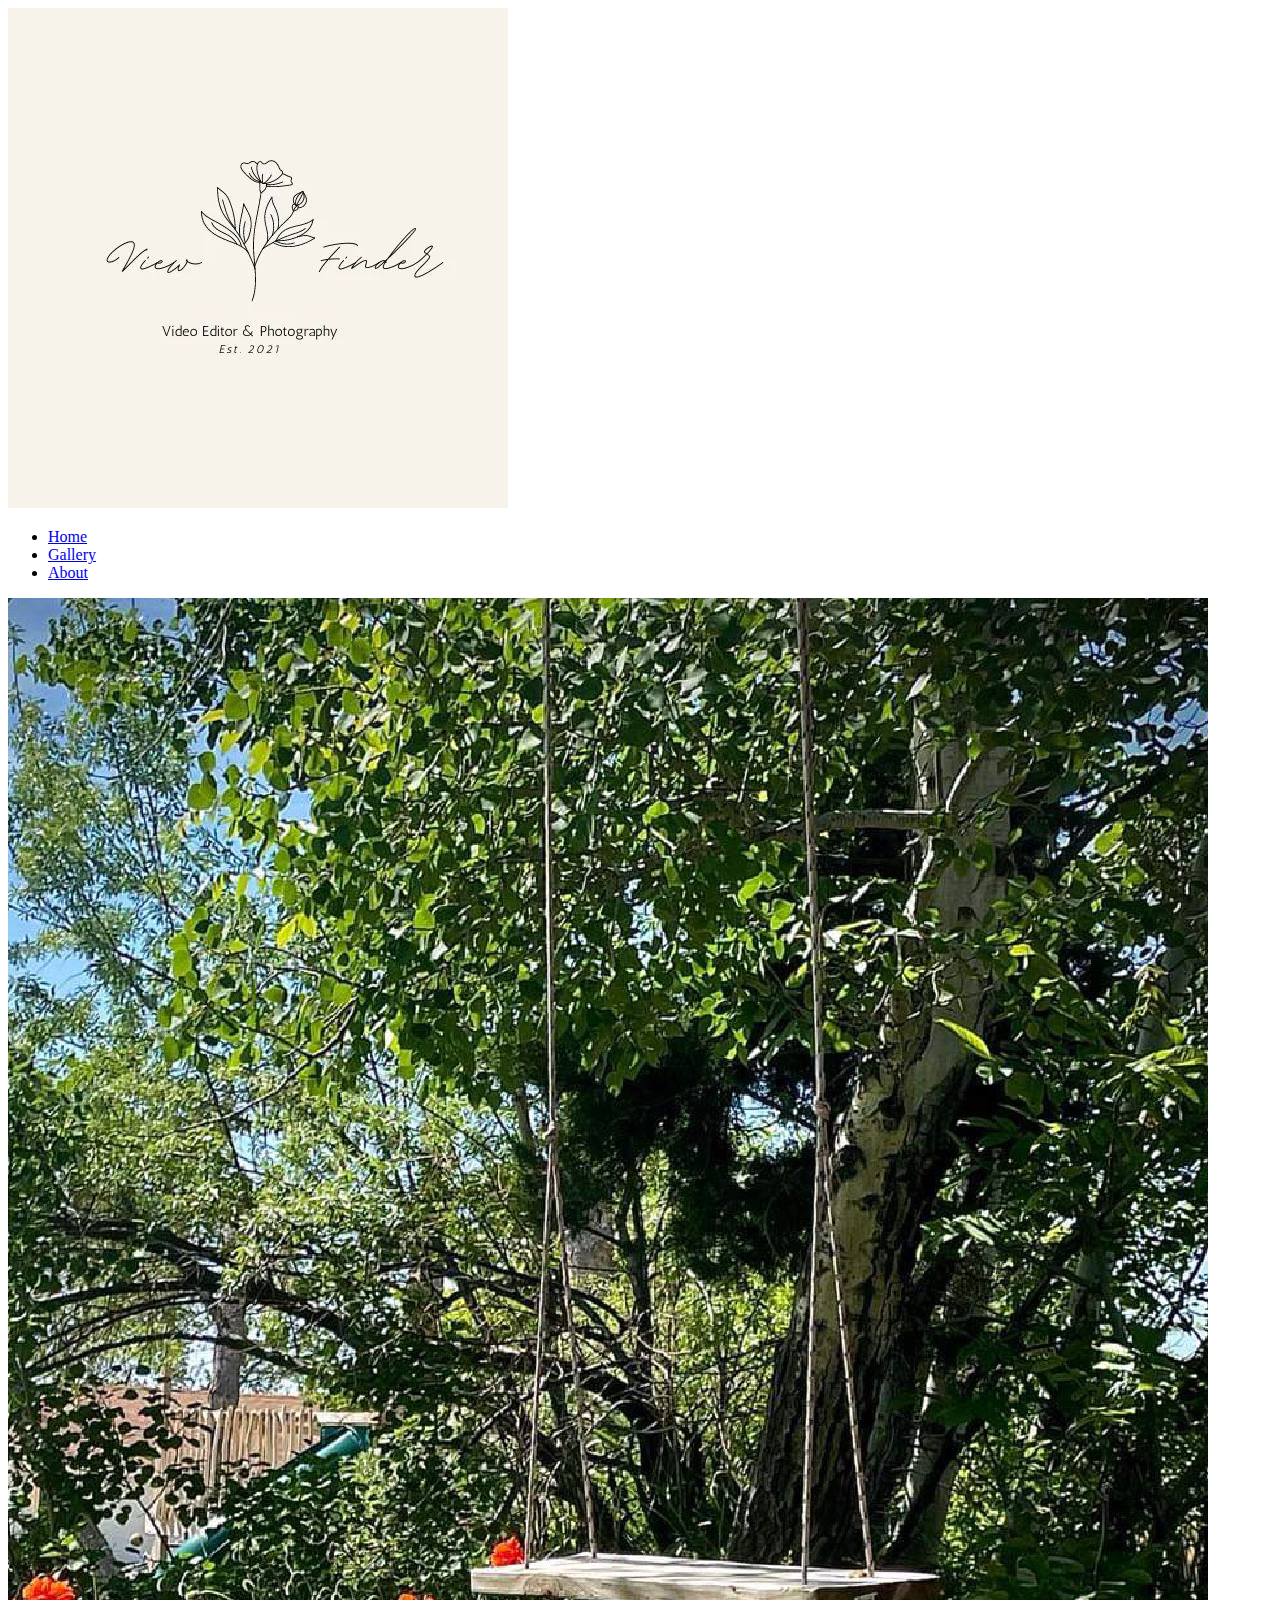
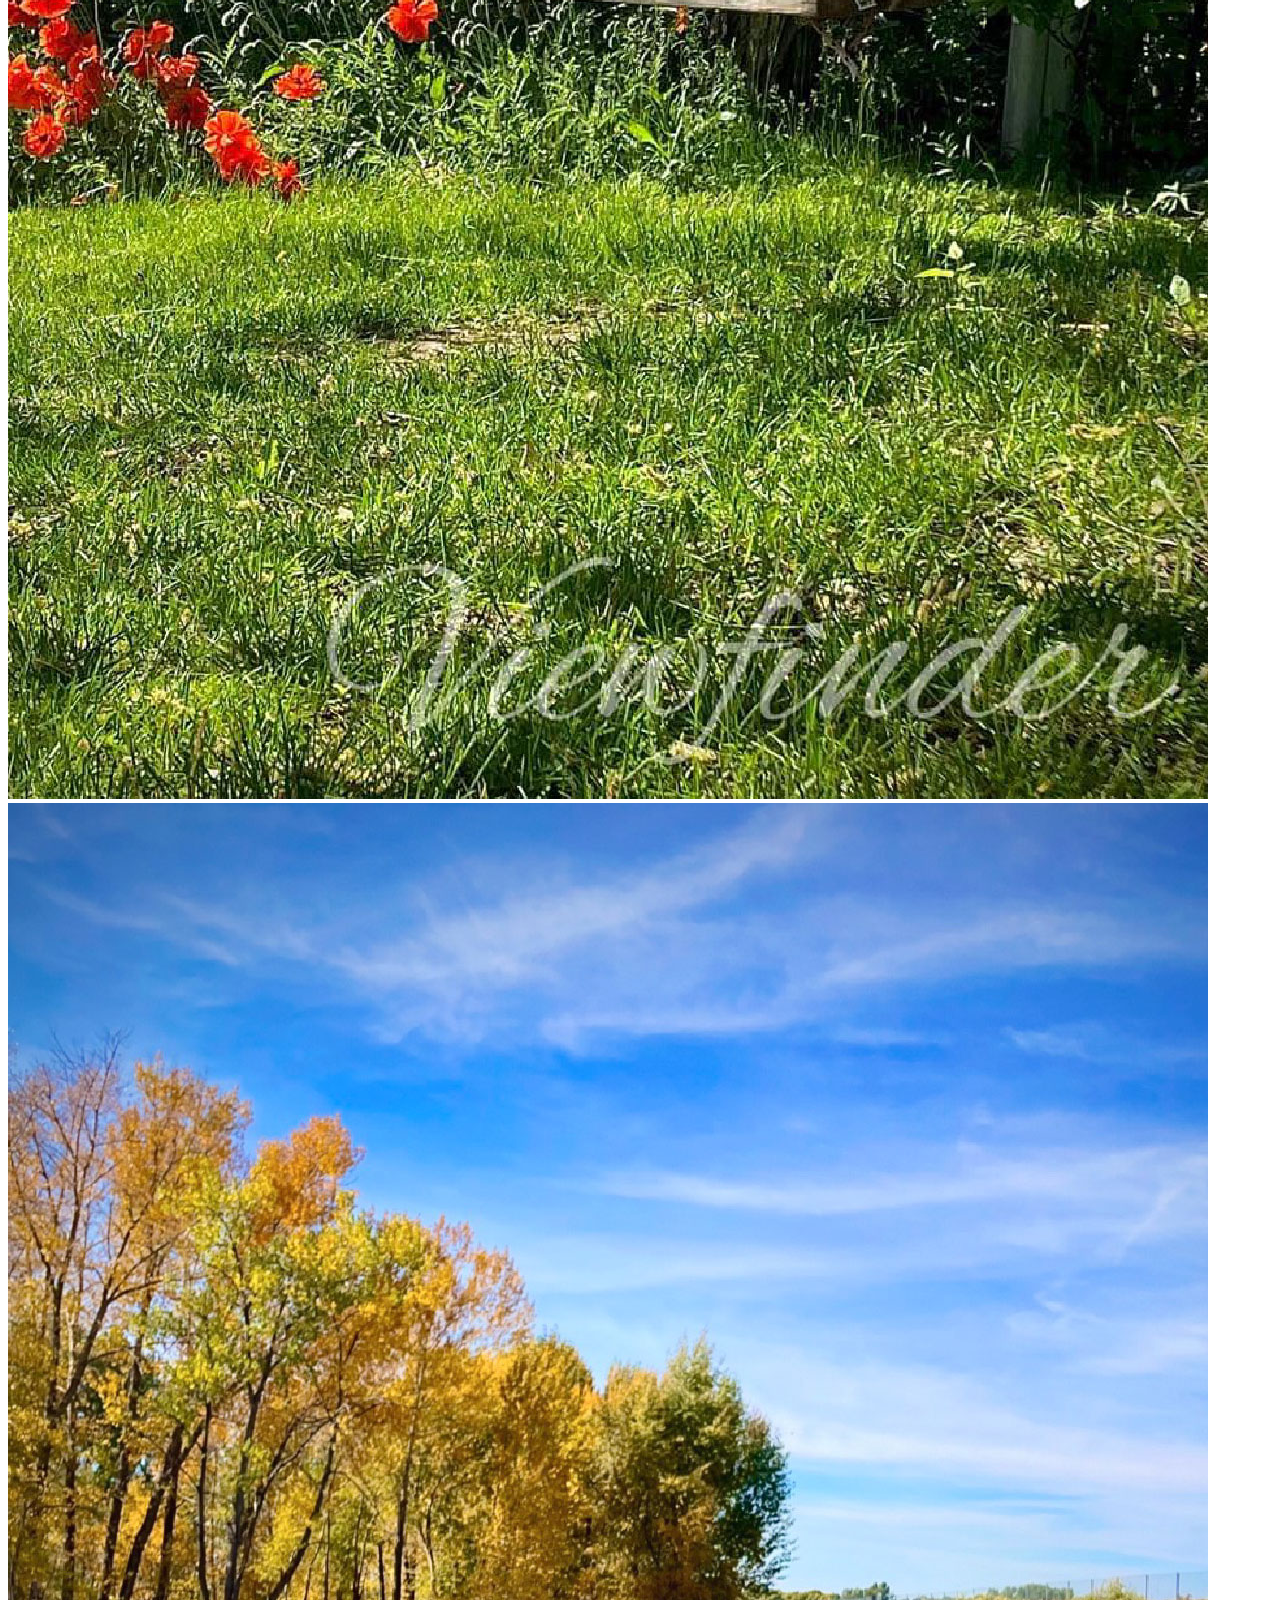
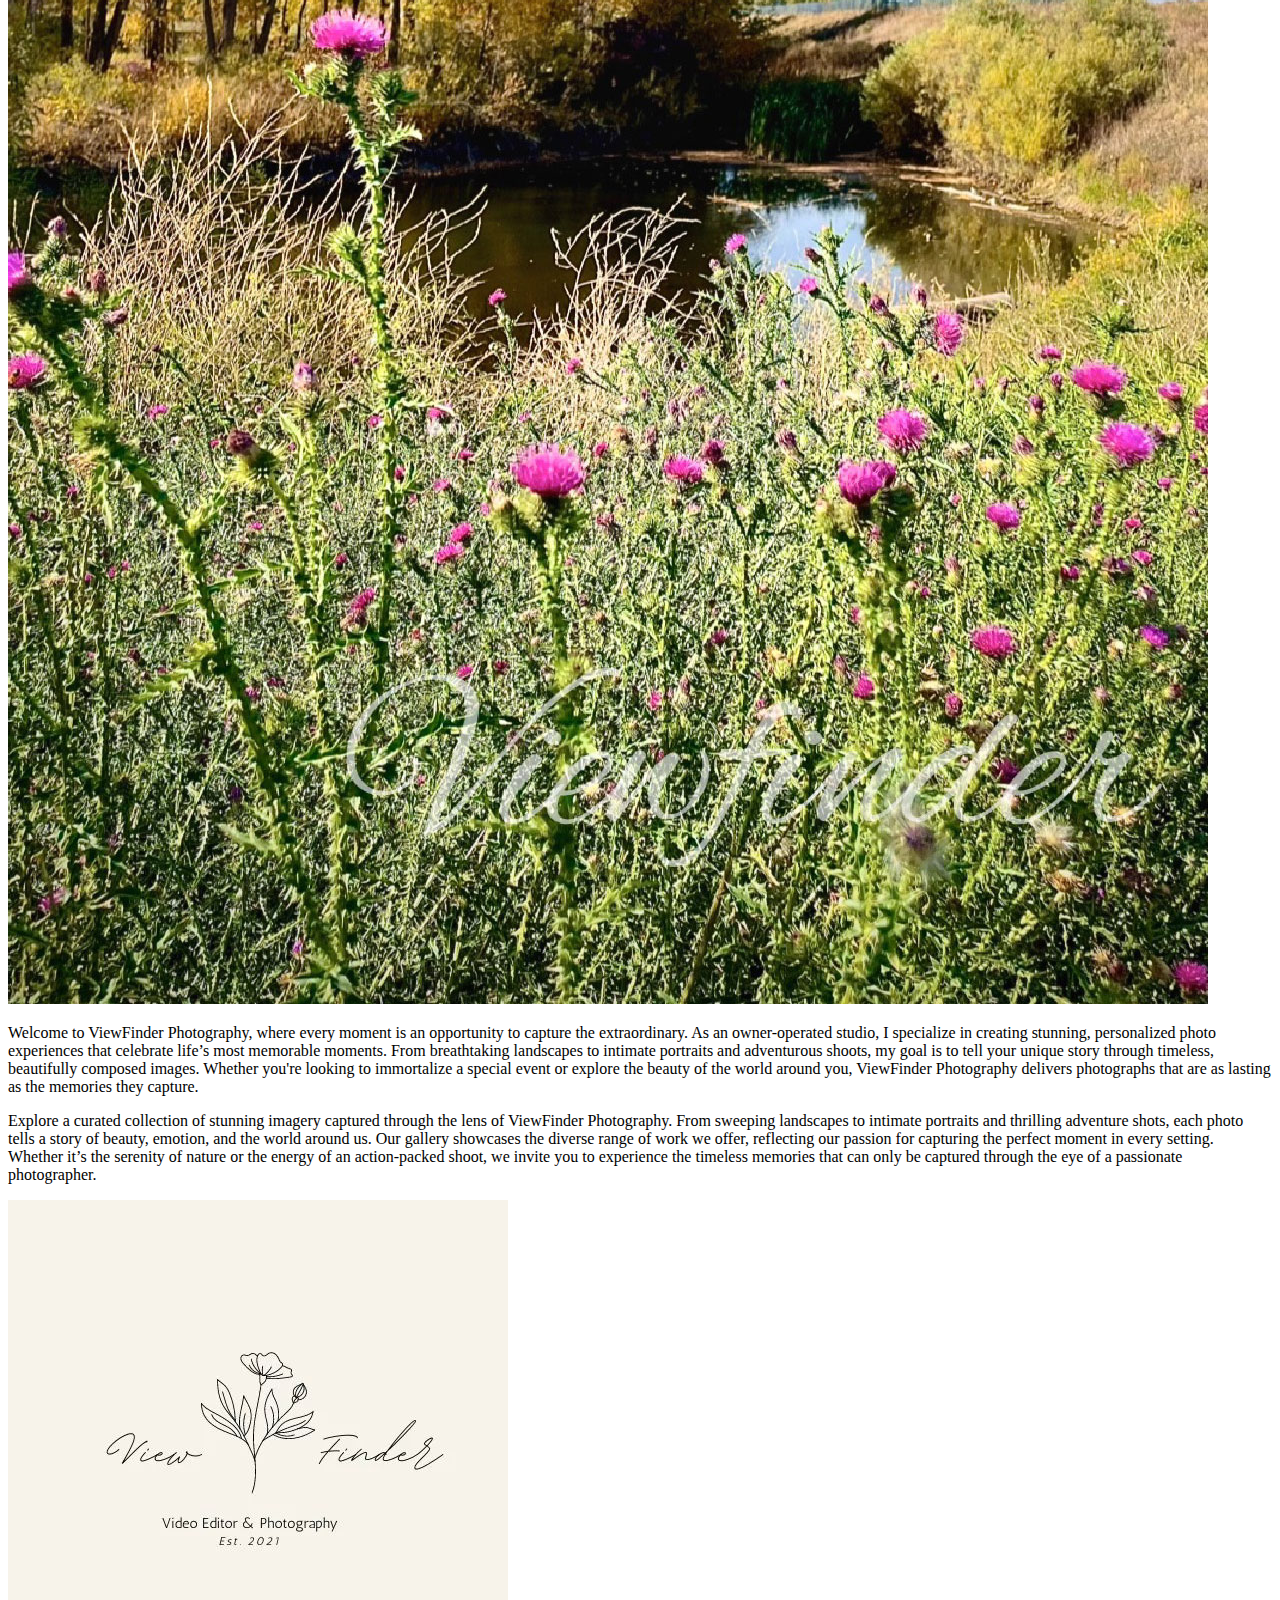
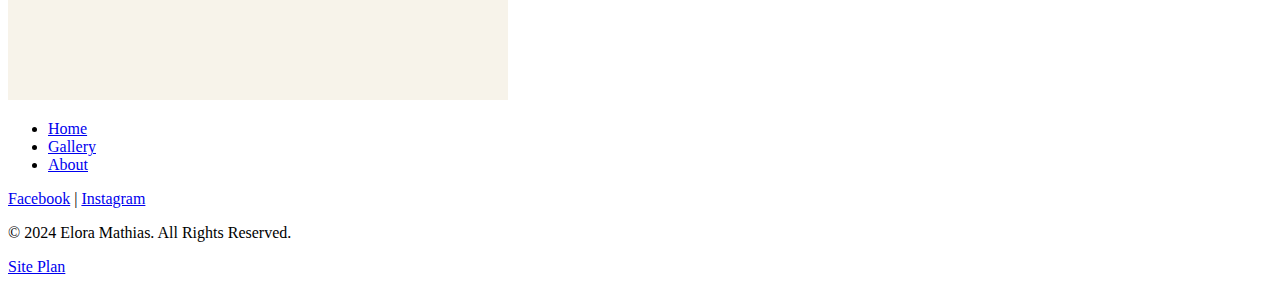
==== viewfinderphotography/index.html @ a4bceaed "why so long" ====
<!DOCTYPE html>
<html lang="en">
<head>
    <meta charset="UTF-8">
    <meta http-equiv="X-UA-Compatible" content="IE=edge">
    <meta name="viewport" content="width=device-width, initial-scale=1.0">
    <title>Home</title>
</head>
<body>

    <!-- Header Section with Logo -->
    <header>
        <img src="site-plan.html\site-plan.html\site-plan.html\site-plan.html\images\viewfinder_logo.jpg" alt="Logo" id="logo">
    </header>

    <!-- Navigation Section with 3 Subpages -->
    <nav>
        <ul>
            <li><a href="index.html">Home</a></li>
            <li><a href="gallery.html">Gallery</a></li>
            <li><a href="about.html">About</a></li>
        </ul>
    </nav>

    <!-- Two Pictures with space for a statement between them -->
    <section>
        <div>
            <img src="site-plan.html\site-plan.html\site-plan.html\site-plan.html\images\Viewfinder_swing.jpg" alt="image for homepage">
        </div>
        <div>
            <img src="site-plan.html\site-plan.html\site-plan.html\site-plan.html\images\Viewfinder_pond.jpg" alt="image for homepage">
        </div>
    </section>

    <!-- Statement between images -->
    <section>
        <p> Welcome to ViewFinder Photography, where every moment is an opportunity to capture the extraordinary. As an owner-operated studio, I specialize in creating stunning, personalized photo experiences that celebrate life’s most memorable moments. From breathtaking landscapes to intimate portraits and adventurous shoots, my goal is to tell your unique story through timeless, beautifully composed images. Whether you're looking to immortalize a special event or explore the beauty of the world around you, ViewFinder Photography delivers photographs that are as lasting as the memories they capture.</p>
    </section>

    <!-- Another Statement Section -->
    <section>
        <p>Explore a curated collection of stunning imagery captured through the lens of ViewFinder Photography. From sweeping landscapes to intimate portraits and thrilling adventure shots, each photo tells a story of beauty, emotion, and the world around us. Our gallery showcases the diverse range of work we offer, reflecting our passion for capturing the perfect moment in every setting. Whether it’s the serenity of nature or the energy of an action-packed shoot, we invite you to experience the timeless memories that can only be captured through the eye of a passionate photographer.</p>
    </section>

    <!-- Footer with Logo, Subpages, and Social Media Links -->
    <footer>
        <div>
            <img src="site-plan.html\site-plan.html\site-plan.html\site-plan.html\images\viewfinder_logo.jpg" alt="Logo" id="logo">
        </div>
        <nav>
            <ul>
                <li><a href="index.html">Home</a></li>
                <li><a href="gallery.html">Gallery</a></li>
                <li><a href="about.html">About</a></li>
            </ul>
        </nav>
        <div>
            <a href="https://facebook.com" target="_blank">Facebook</a> | 
            <a href="https://instagram.com" target="_blank">Instagram</a>
        </div>
        <div>
            <p>&copy; 2024 Elora Mathias. All Rights Reserved.</p>
        </div>

        <div>
            <a href="/viewfinderphotography/site-plan.html/site-plan.html/site-plan.html/site-plan.html/site-plan.html">Site Plan</a>
        </div>
    </footer>

</body>
</html>
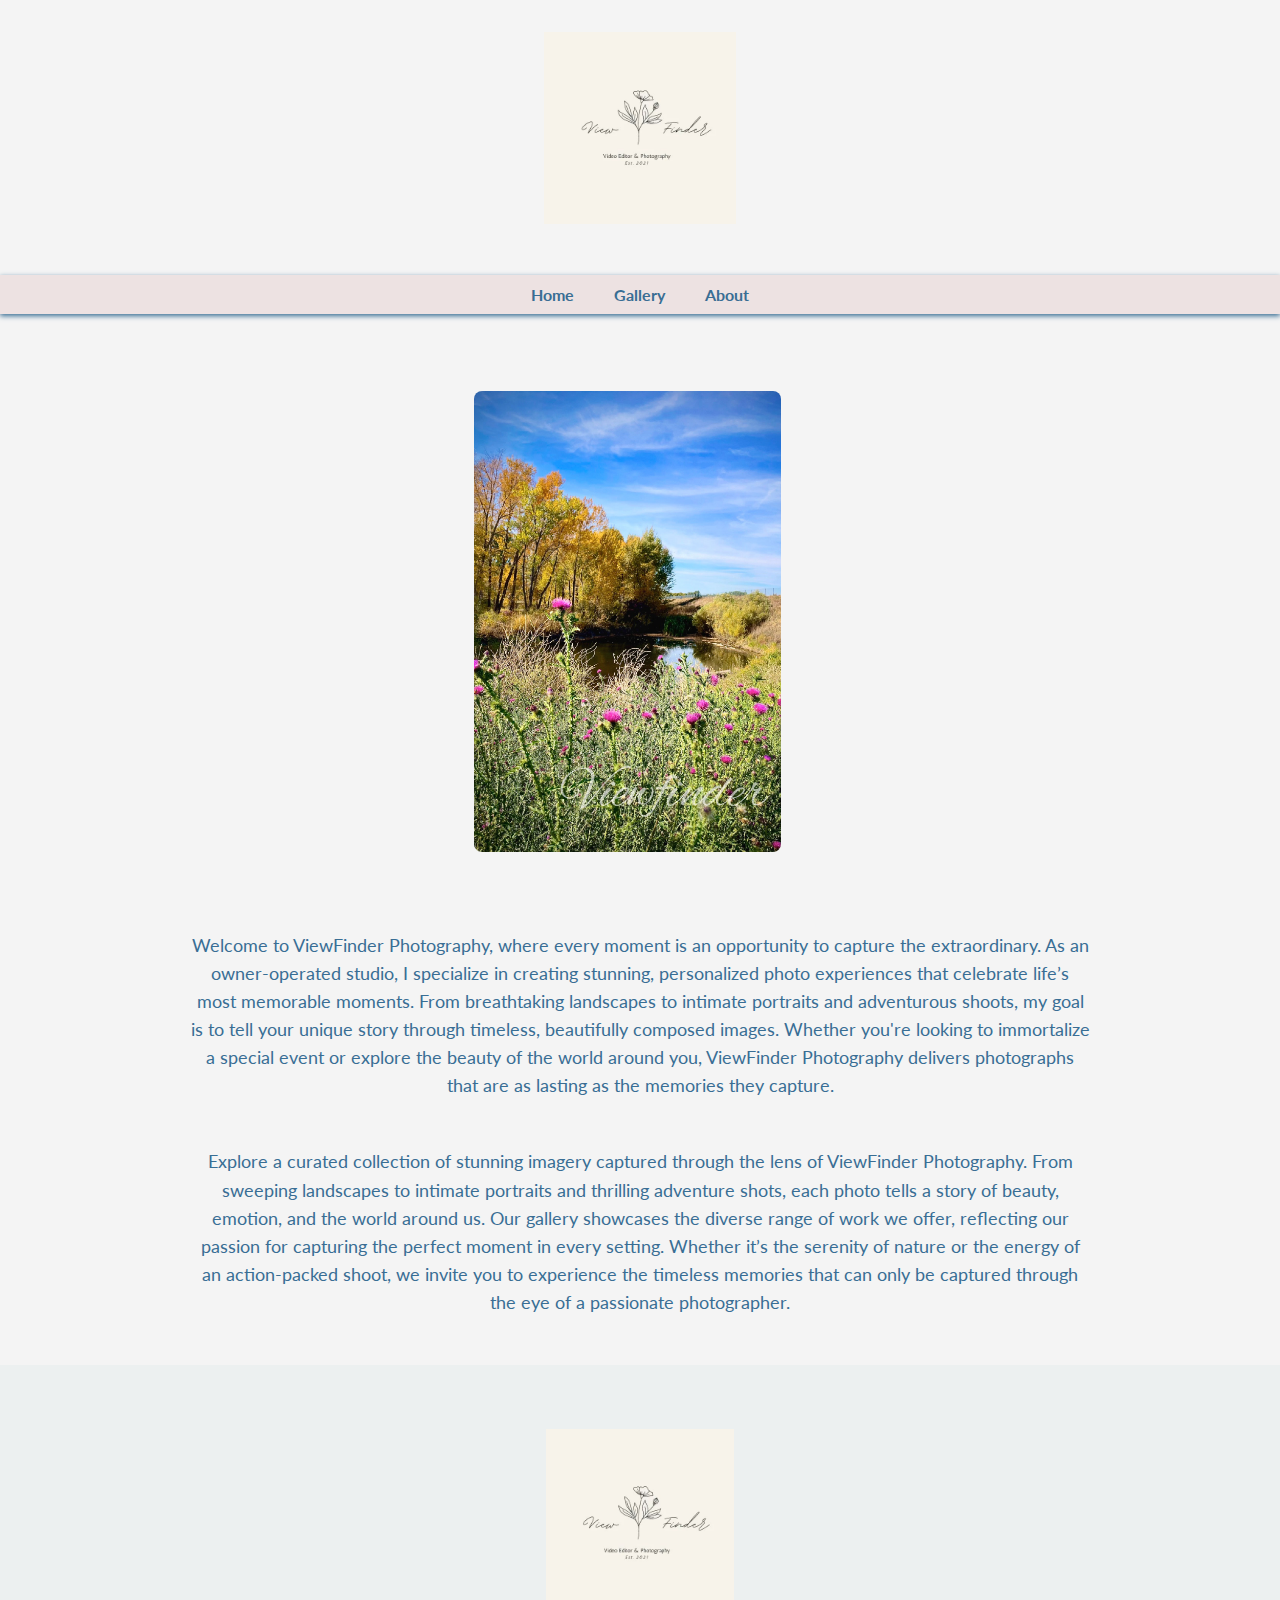
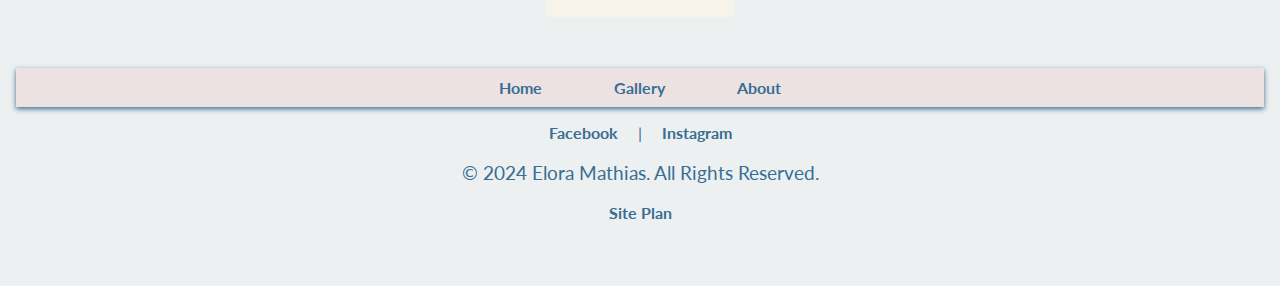
==== commit 5aefade9: "styles for viewfinder site" ====
--- a/viewfinderphotography/index.html
+++ b/viewfinderphotography/index.html
@@ -5,6 +5,7 @@
     <meta http-equiv="X-UA-Compatible" content="IE=edge">
     <meta name="viewport" content="width=device-width, initial-scale=1.0">
     <title>Home</title>
+    <link rel="stylesheet" href="/viewfinderphotography/site-plan.html/site-plan.html/site-plan.html/site-plan.html/styles/styles.css">
 </head>
 <body>
 
@@ -25,10 +26,7 @@
     <!-- Two Pictures with space for a statement between them -->
     <section>
         <div>
-            <img src="site-plan.html\site-plan.html\site-plan.html\site-plan.html\images\Viewfinder_swing.jpg" alt="image for homepage">
-        </div>
-        <div>
-            <img src="site-plan.html\site-plan.html\site-plan.html\site-plan.html\images\Viewfinder_pond.jpg" alt="image for homepage">
+            <img src="site-plan.html\site-plan.html\site-plan.html\site-plan.html\images\Viewfinder_pond.jpg" alt="image for homepage" class="indeximg">
         </div>
     </section>
 
--- a/viewfinderphotography/site-plan.html/site-plan.html/site-plan.html/site-plan.html/styles/styles.css
+++ b/viewfinderphotography/site-plan.html/site-plan.html/site-plan.html/site-plan.html/styles/styles.css
@@ -0,0 +1,283 @@
+/* Importing Google Fonts (make sure to place this part at the top of the file if directly in CSS) */
+@import url('https://fonts.googleapis.com/css2?family=IM+Fell+French+Canon+SC&family=Lato:wght@400;700&display=swap');
+
+/* General Styles: */
+body {
+  background-color: #f4f4f4; /* Soft background color */
+  font-family: 'Lato', Helvetica, sans-serif;
+  margin: 0;
+  padding: 0;
+}
+
+h1, h2, h3, h4, h5, h6 {
+  margin: 0.5em 0;
+  padding: 0;
+  font-family: 'IM Fell French Canon SC', serif; /* Use IM Fell for headings */
+}
+
+/* Header: */
+header {
+  text-align: center;
+  padding: 2em 0;
+}
+
+header img {
+  max-width: 15%; /* Make logo responsive */
+  height: auto;
+  margin-bottom: 1em;
+}
+
+/* Navigation: */
+nav {
+  background-color: #ede2e2;
+  box-shadow: 0 2px 5px #396E94; /* Subtle shadow for depth */
+}
+
+nav ul {
+  margin: 0;
+  padding: 0;
+  display: flex;
+  justify-content: center;
+}
+
+nav li {
+  list-style-type: none;
+}
+
+nav a {
+  color: #396E94;
+  text-decoration: none;
+  padding: 10px 20px;
+  display: block;
+  text-align: center;
+  font-weight: bold;
+  transition: background-color 0.3s ease, color 0.3s ease;
+}
+
+nav a:hover {
+  background-color: #f8cece;
+  color: #ecf0f0;
+}
+
+/* Main Content: */
+section {
+  margin: 3em 0;
+}
+
+section p {
+  font-size: 1.1em;
+  line-height: 1.6;
+  color: #396E94;
+  max-width: 900px;
+  margin: 0 auto;
+  text-align: center;
+}
+
+/* Images and Sections: */
+section img {
+  width: 100%;
+  height: auto;
+  max-width: 500px;
+  margin: 1em 0;
+  border-radius: 8px;
+}
+.indeximg{
+    display: block;
+    margin-left: 75%;
+    width: 50%;
+}
+
+.image-container {
+  text-align: center;
+  text-align: right;
+}
+
+.image-container img {
+  margin: 10px; /* Optional: Add spacing between images */
+}
+
+section img:nth-child(odd) {
+  margin-right: 15px;
+}
+
+section div {
+  display: inline-block;
+  width: 48%;
+  margin: 1%;
+  text-align: center;
+}
+
+section div img {
+  width: 100%;
+  height: auto;
+}
+/* Home Page Layout */
+section.index {
+  display: flex;
+  flex-direction: row; /* Align content horizontally */
+  align-items: flex-start; /* Align items at the top */
+  gap: 2em; /* Add spacing between the image and text */
+  margin: 3em auto;
+  max-width: 1200px; /* Limit the section width */
+  padding: 1em;
+}
+  
+  /* Images on the left */
+.index.img {
+  width: 40%; /* Adjust image size */
+  max-width: 400px; /* Optional: Set a maximum width */
+  border-radius: 8px; /* Add rounded corners */
+}
+  
+  /* Text on the right */
+.index.text {
+  flex-grow: 1; /* Let text take remaining space */
+  color: #396E94;
+  font-size: 1.2em;
+  line-height: 1.6;
+  text-align: left;
+}
+  
+
+/* Gallery container */
+section.gallery {
+  display: flex; /* Use flexbox layout */
+  justify-content: center; /* Center the images horizontally */
+  margin-left: auto;
+  margin-right: auto;
+  width: 100%; /*Ensure it takes up the the full available width */
+  max-width: 1200px;  /* Optional: Limit the max-width of the gallery */
+  padding: 0 4px;
+  flex-wrap: wrap; /* Allows images to wrap to the next line if necessary (useful for responsive design) */
+  }
+  
+  /* Individual gallery items */
+.gallery-item {
+  max-width: 25%; /* Each image takes up 48% of the width of the container */
+  flex: 25%;
+  padding: 0 4px;
+}
+  
+.gallery-item img {
+  width: 75%; /* Make the image fill the width of its container */
+  height: auto; /* Maintain aspect ratio */
+  border-radius: 8px; /* Optional: Adds rounded corners to images */
+  align-self: center;
+  justify-self: center;
+}
+
+
+/* Footer: */
+footer {
+  background-color: #ecf0f0;
+  color: #396E94;
+  text-align: center;
+  padding: 3em 1em;
+}
+
+footer a {
+  color: #396E94;
+  text-decoration: none;
+  font-weight: bold;
+  margin: 0 1em;
+  transition: color 0.3s ease;
+}
+
+footer a:hover {
+  color: #fbfcfc;
+}
+
+footer p {
+  font-size: 1.2em;
+}
+
+footer #logo {
+  max-width: 15%;
+  margin-bottom: 2em;
+}
+
+/* Social Media Icons in Footer */
+footer div {
+  margin: 1em 0;
+}
+
+footer div a {
+  margin: 0 1em;
+}
+
+/* Responsive Design - Mobile Friendly */
+@media (max-width: 768px) {
+  nav a {
+    padding: 15px;
+    font-size: 1.2em;
+  }
+
+  section img {
+    width: 100%;
+    margin: 1em 0;
+  }
+
+  section div {
+    width: 100%;
+    margin: 10px 0;
+  }
+
+  .sitemap {
+    grid-template-columns: 1fr;
+    grid-template-rows: auto;
+    grid-template-areas: ".";
+  }
+  .indeximg{
+    display: block;
+    margin-left: 25%;
+    width: 50%;
+}
+}
+
+/* Mobile-First Flexbox for Galleries and Images */
+@media (max-width: 600px) {
+  section > div {
+    display: block;
+    margin: 1em 0;
+  }
+
+  section img {
+    width: 100%;
+    max-width: none;
+  }
+}
+
+/* Homepage and About Page Layout */
+section.home-about {
+  display: flex;
+  flex-direction: row; /* Align images on the left and text on the right */
+  justify-content: space-between;
+  align-items: flex-start;
+  margin: 3em 0;
+}
+
+/* Container for images on the left */
+section.home-about .image-container {
+  display: flex;
+  flex-direction: column;
+  justify-content: flex-start;
+  align-items: flex-start;
+  width: 45%; /* Adjust width as needed */
+}
+
+/* Image styling */
+section.home-about .image-container img {
+  width: 100%; /* Images will be full width within their container */
+  margin-bottom: 1em; /* Space between images */
+  border-radius: 8px;
+}
+
+/* Paragraph to the right of the images */
+section.home-about .text-container {
+  width: 50%; /* Adjust width as needed */
+  text-align: left;
+  color: #396E94; /* Ensure text color matches the general theme */
+  font-size: 1.1em;
+  line-height: 1.6;
+}
+
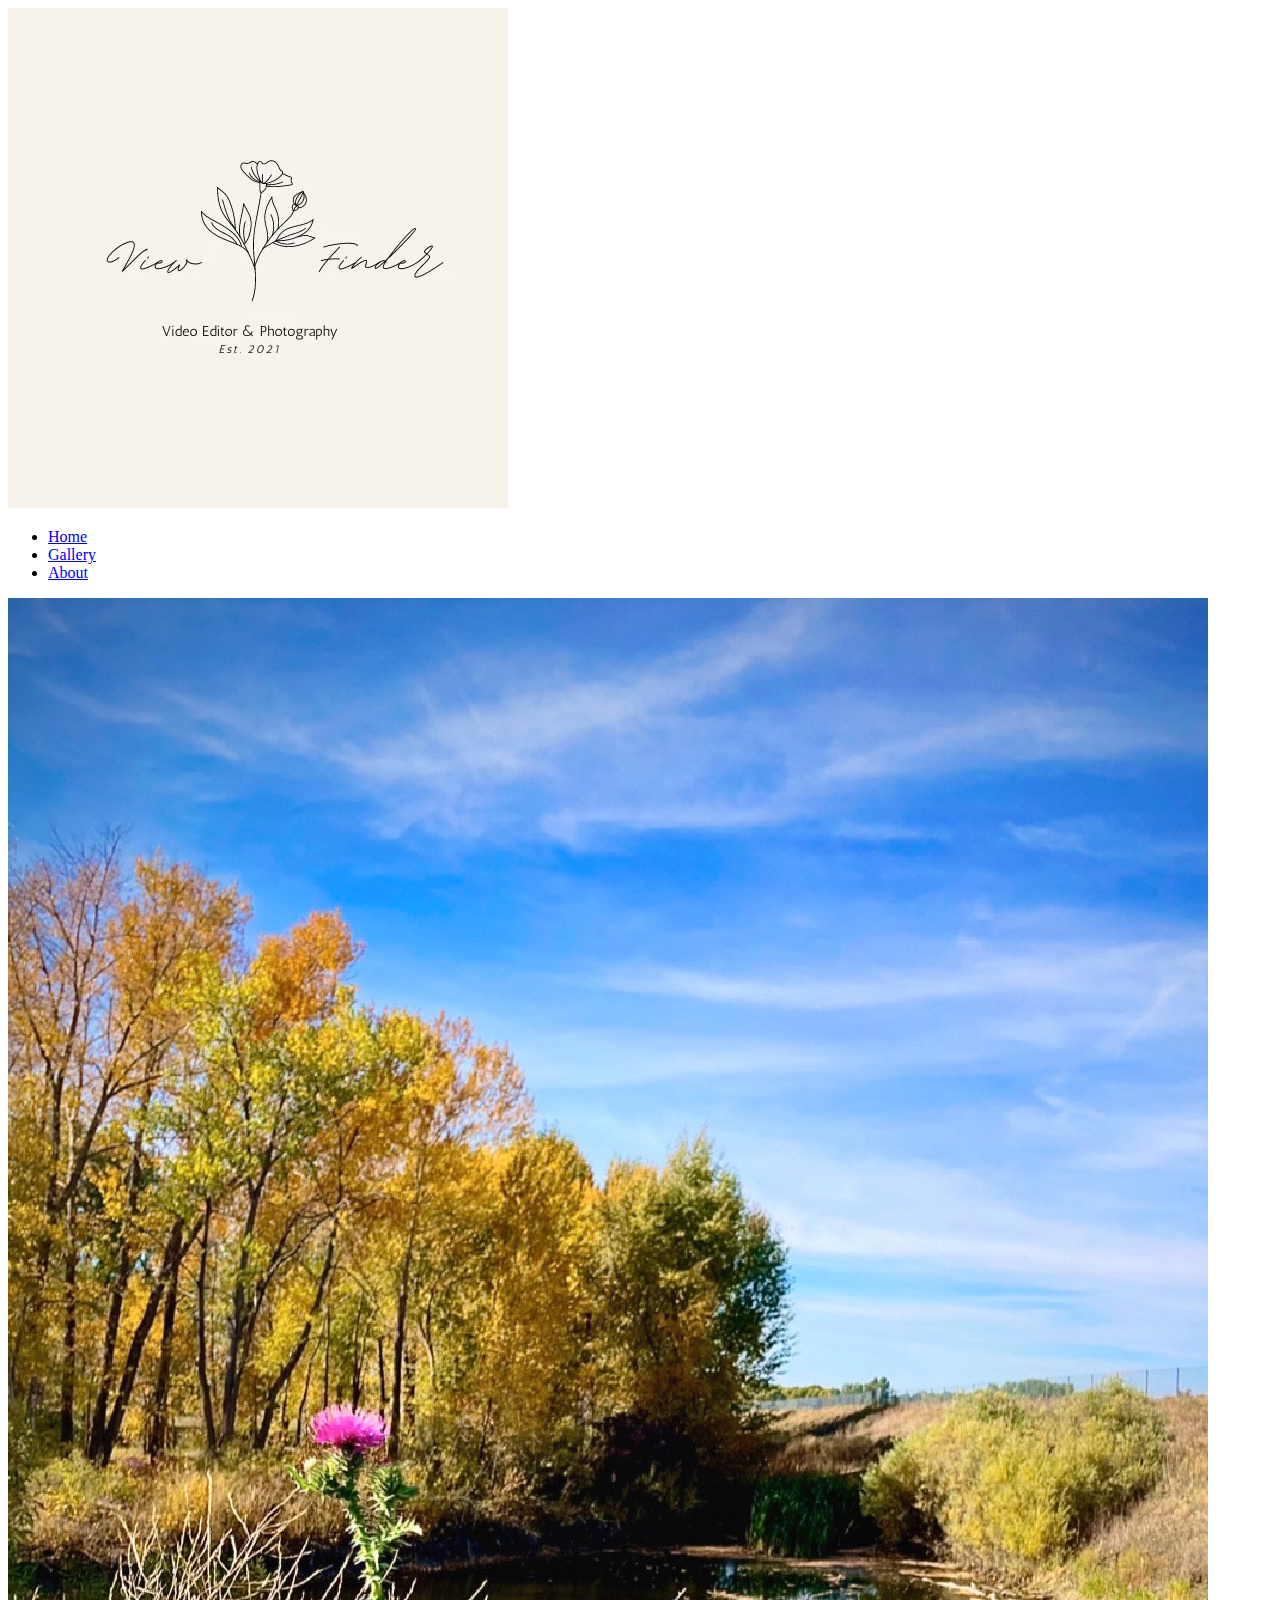
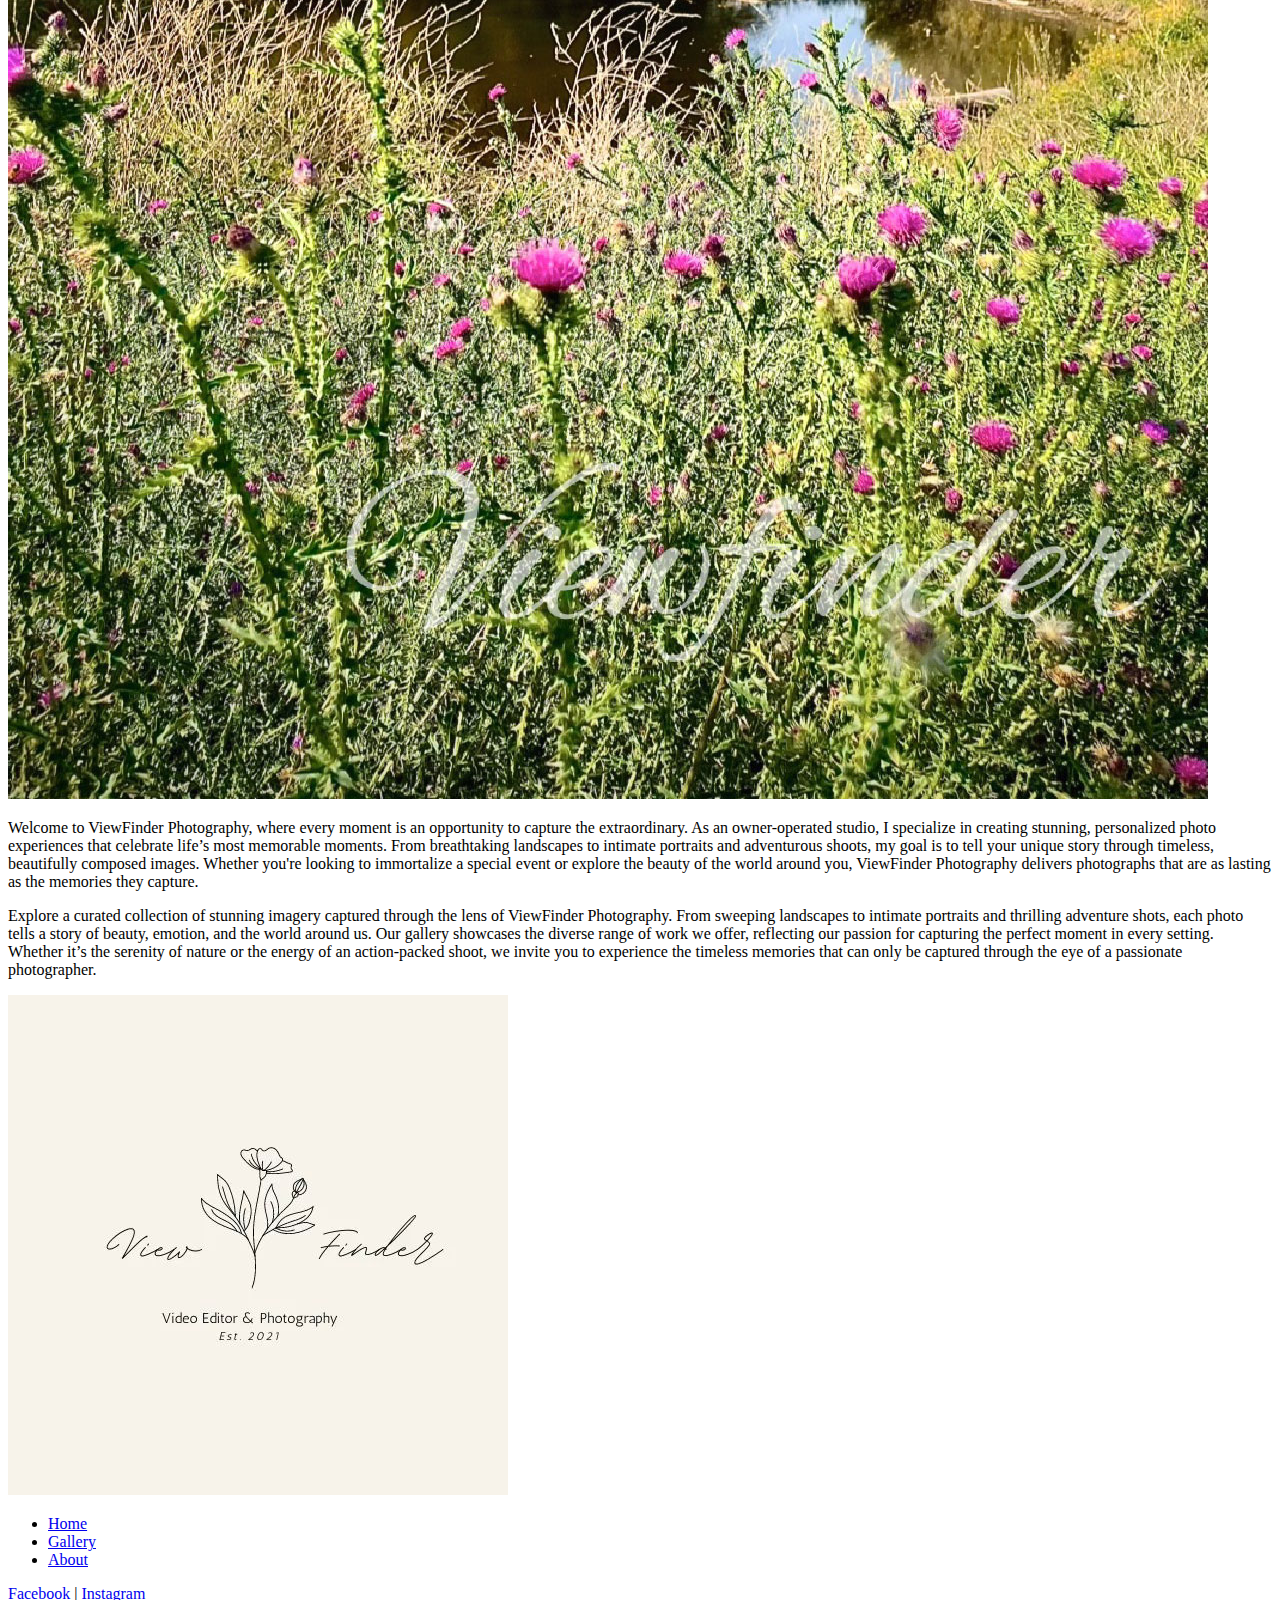
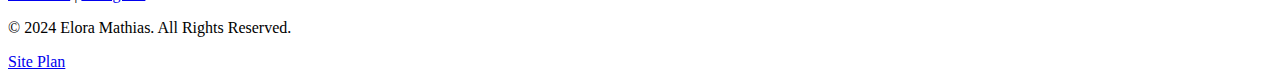
==== commit 2bfbcb32: "Update index.html" ====
--- a/viewfinderphotography/index.html
+++ b/viewfinderphotography/index.html
@@ -5,7 +5,7 @@
     <meta http-equiv="X-UA-Compatible" content="IE=edge">
     <meta name="viewport" content="width=device-width, initial-scale=1.0">
     <title>Home</title>
-    <link rel="stylesheet" href="/viewfinderphotography/site-plan.html/site-plan.html/site-plan.html/site-plan.html/styles/styles.css">
+    <link rel="stylesheet" href="/wdd130/viewfinderphotography/site-plan.html/site-plan.html/site-plan.html/site-plan.html/styles/styles.css">
 </head>
 <body>
 
@@ -66,4 +66,4 @@
     </footer>
 
 </body>
-</html>+</html>
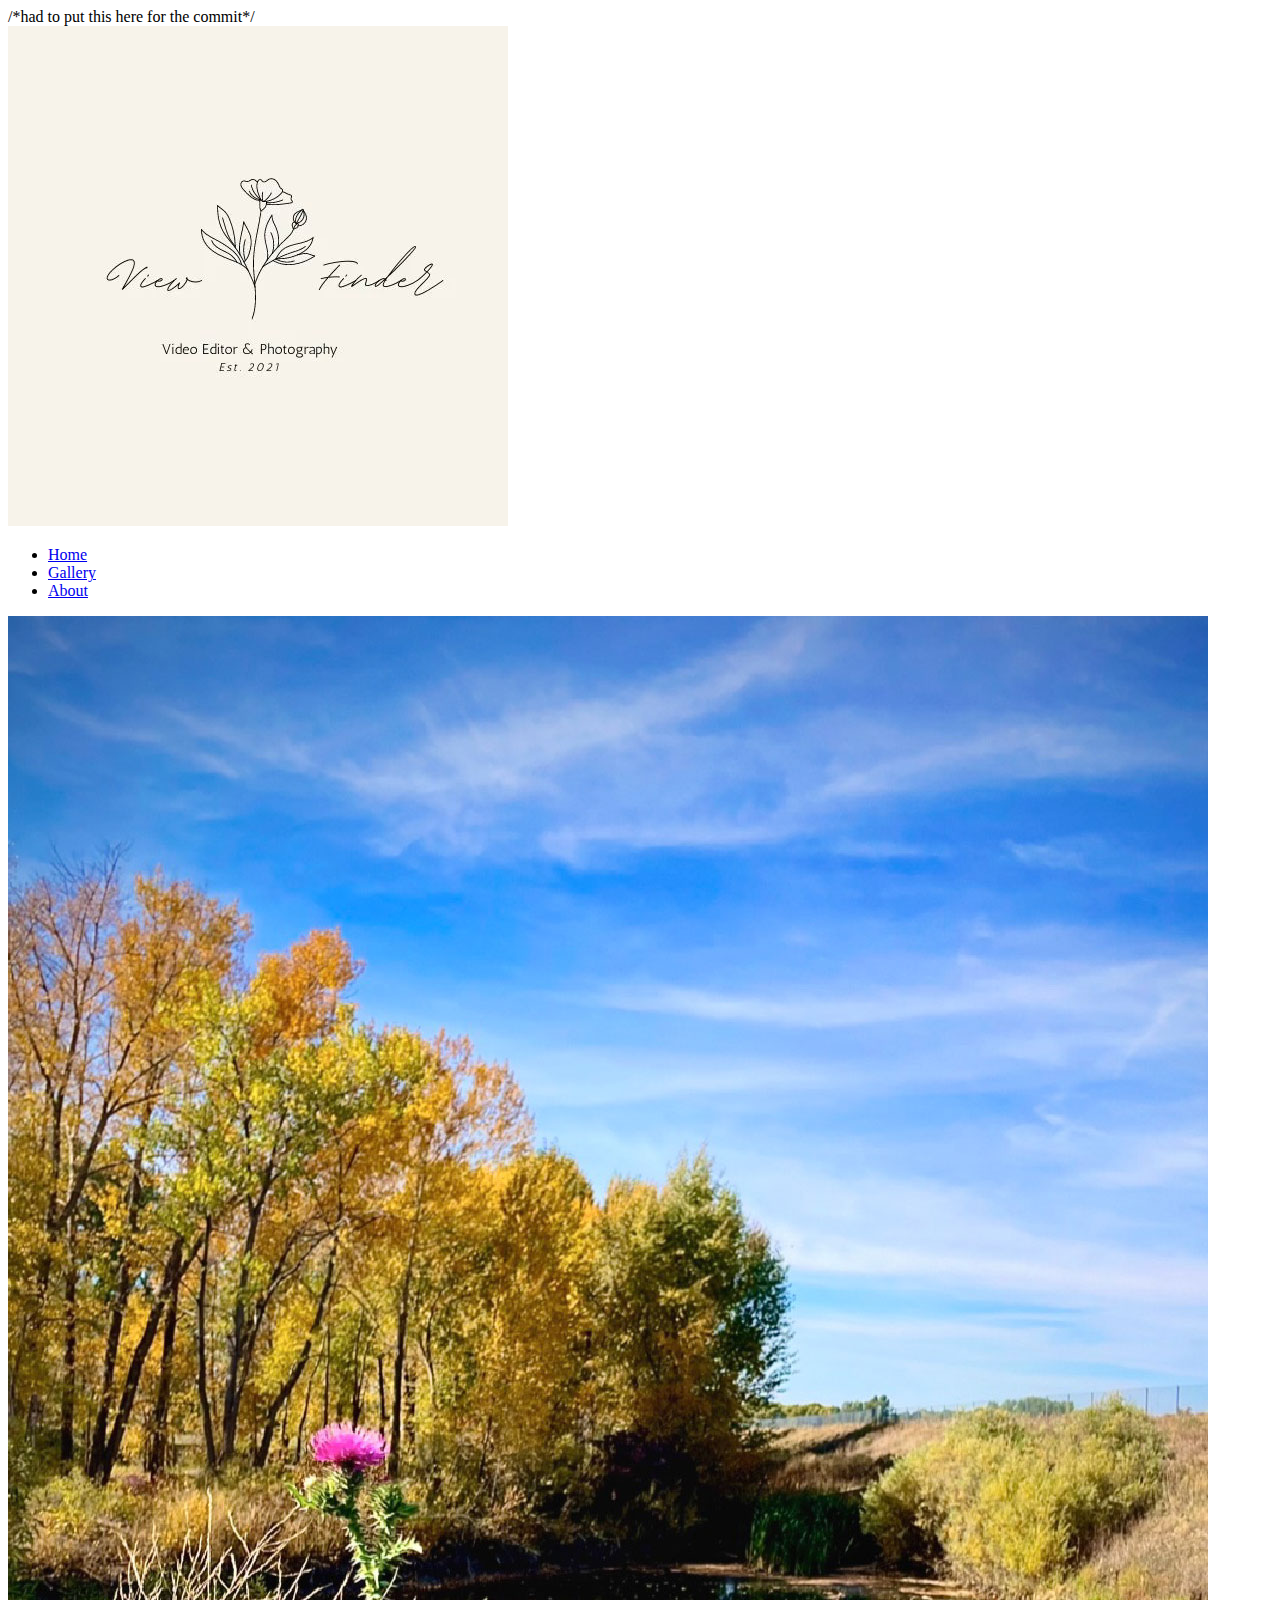
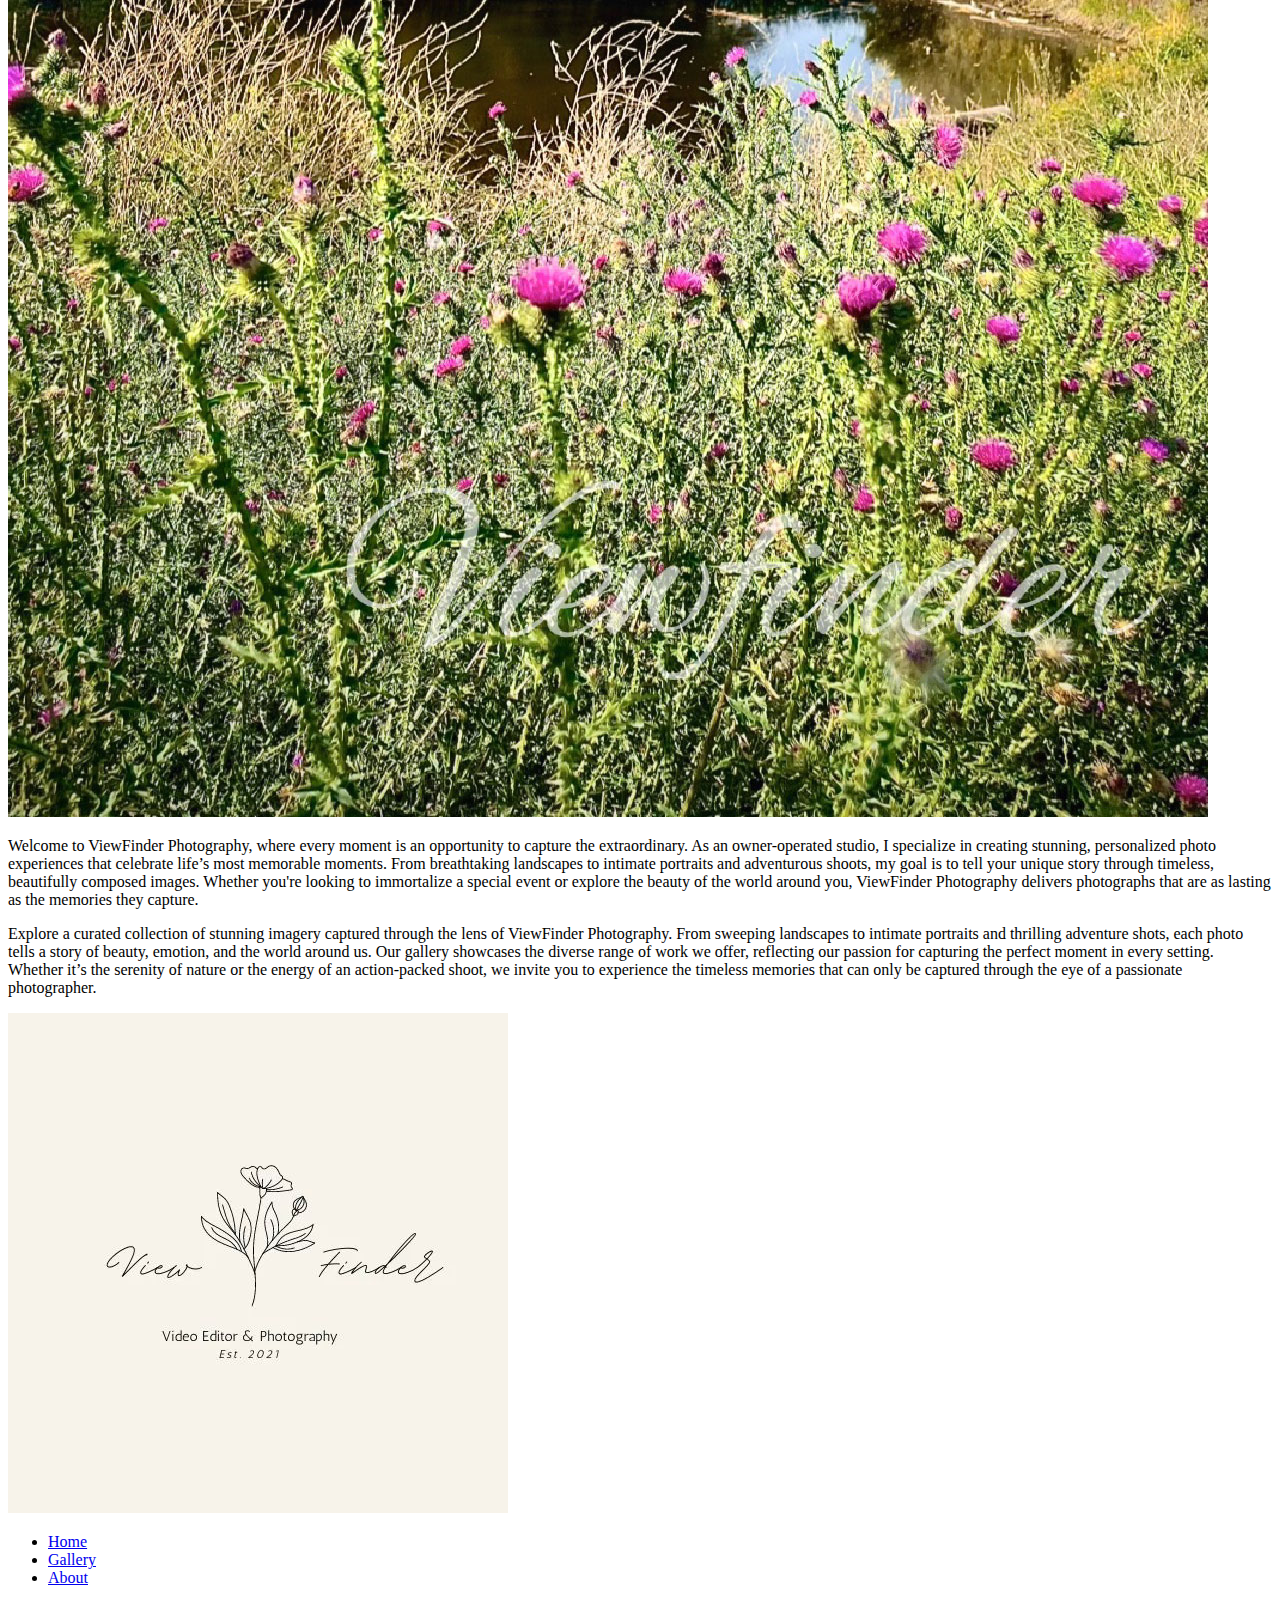
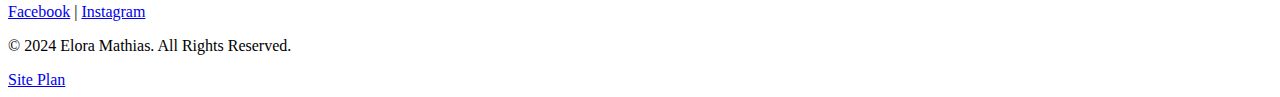
==== commit c1bc333b: "fdsa" ====
--- a/viewfinderphotography/index.html
+++ b/viewfinderphotography/index.html
@@ -8,7 +8,7 @@
     <link rel="stylesheet" href="/wdd130/viewfinderphotography/site-plan.html/site-plan.html/site-plan.html/site-plan.html/styles/styles.css">
 </head>
 <body>
-
+/*had to put this here for the commit*/
     <!-- Header Section with Logo -->
     <header>
         <img src="site-plan.html\site-plan.html\site-plan.html\site-plan.html\images\viewfinder_logo.jpg" alt="Logo" id="logo">
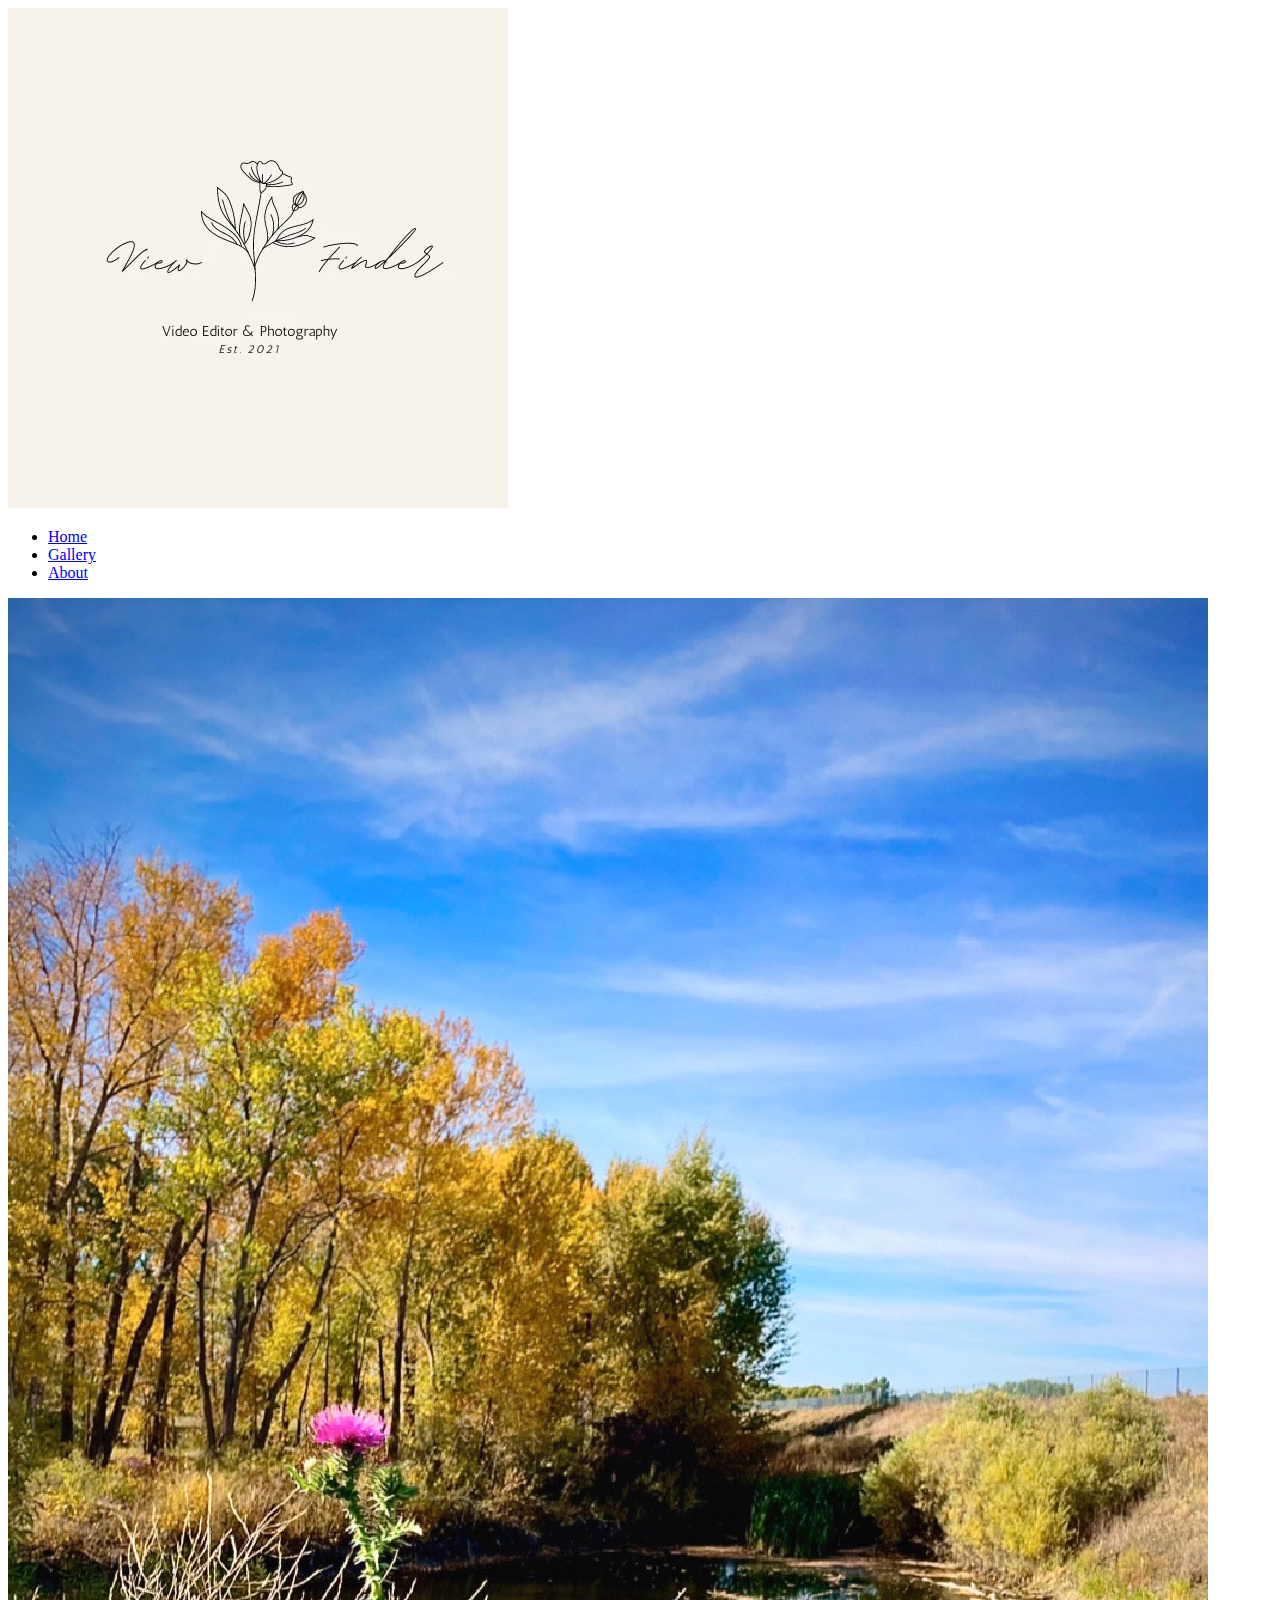
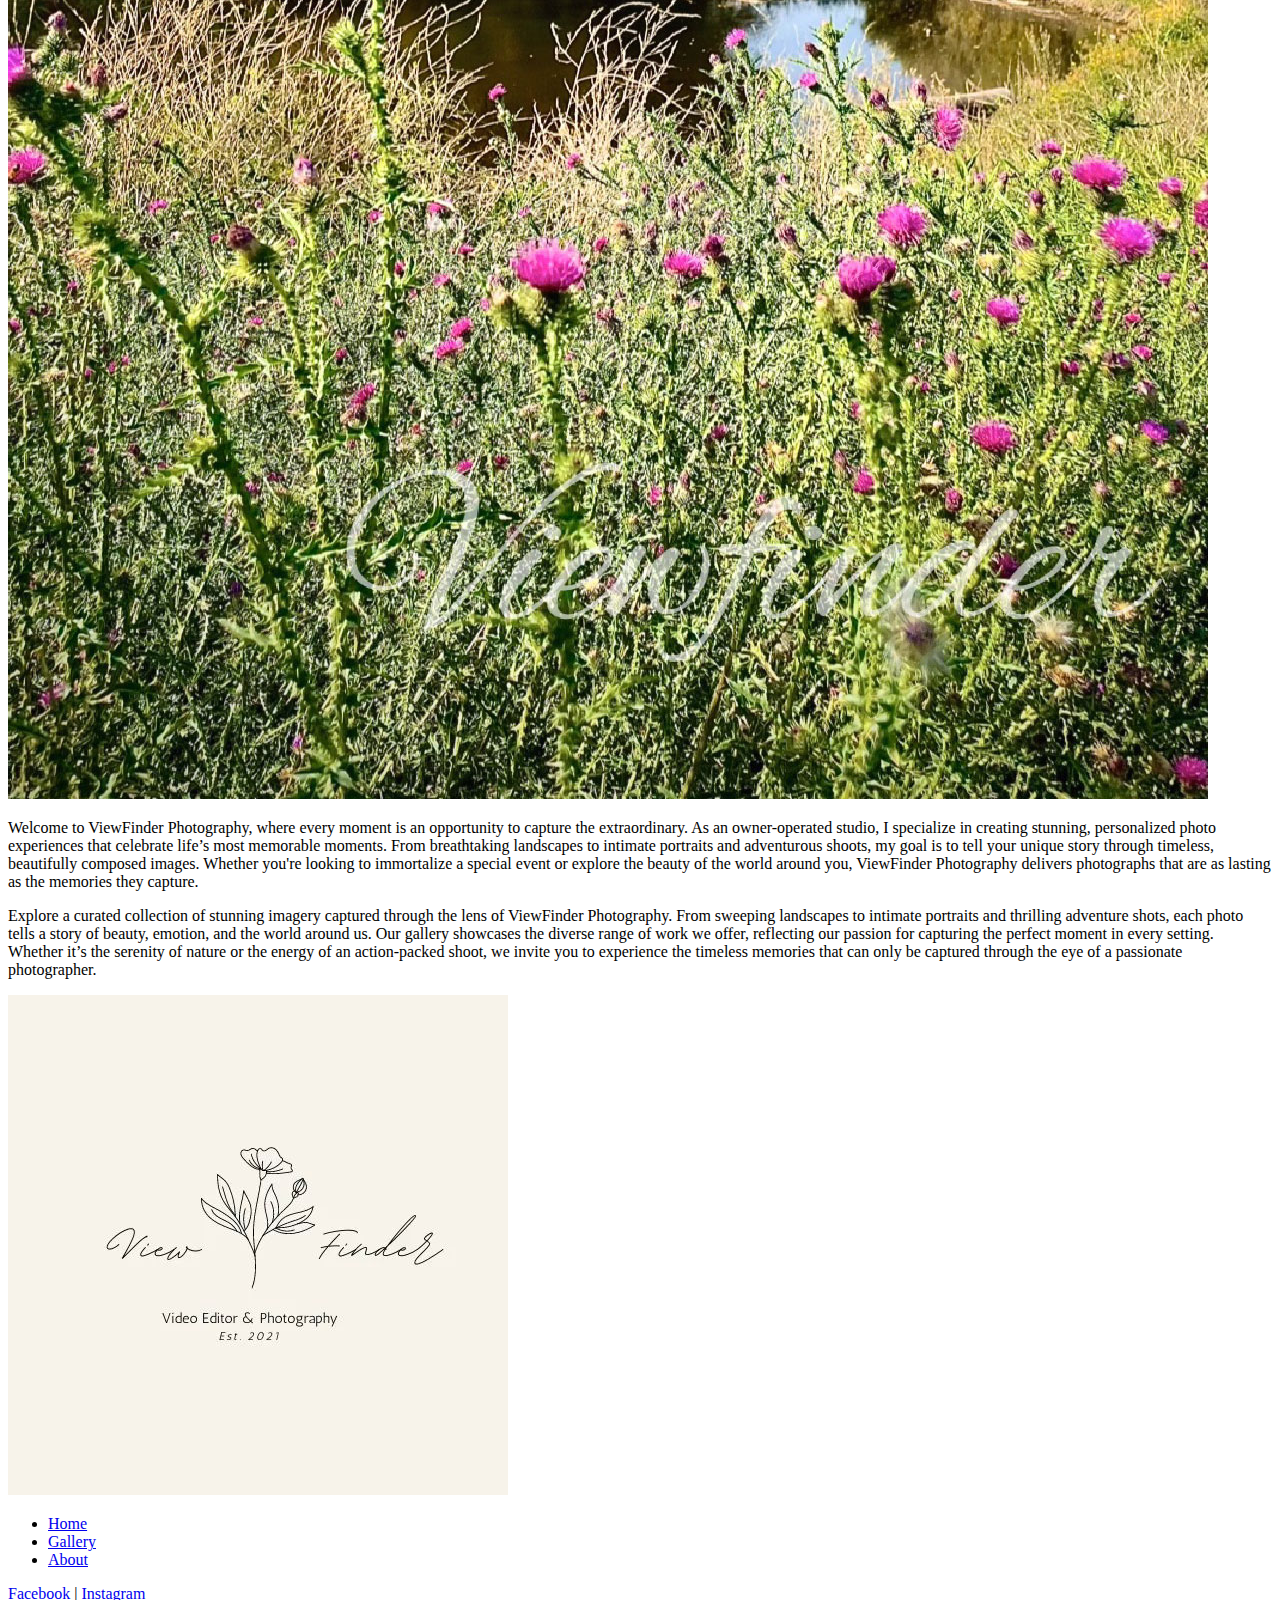
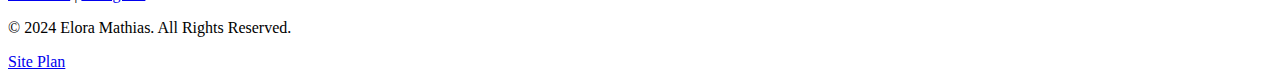
==== commit f67d8759: "Random" ====
--- a/viewfinderphotography/index.html
+++ b/viewfinderphotography/index.html
@@ -8,7 +8,7 @@
     <link rel="stylesheet" href="/wdd130/viewfinderphotography/site-plan.html/site-plan.html/site-plan.html/site-plan.html/styles/styles.css">
 </head>
 <body>
-/*had to put this here for the commit*/
+<!--/*had to put this here for the commit*/-->
     <!-- Header Section with Logo -->
     <header>
         <img src="site-plan.html\site-plan.html\site-plan.html\site-plan.html\images\viewfinder_logo.jpg" alt="Logo" id="logo">
